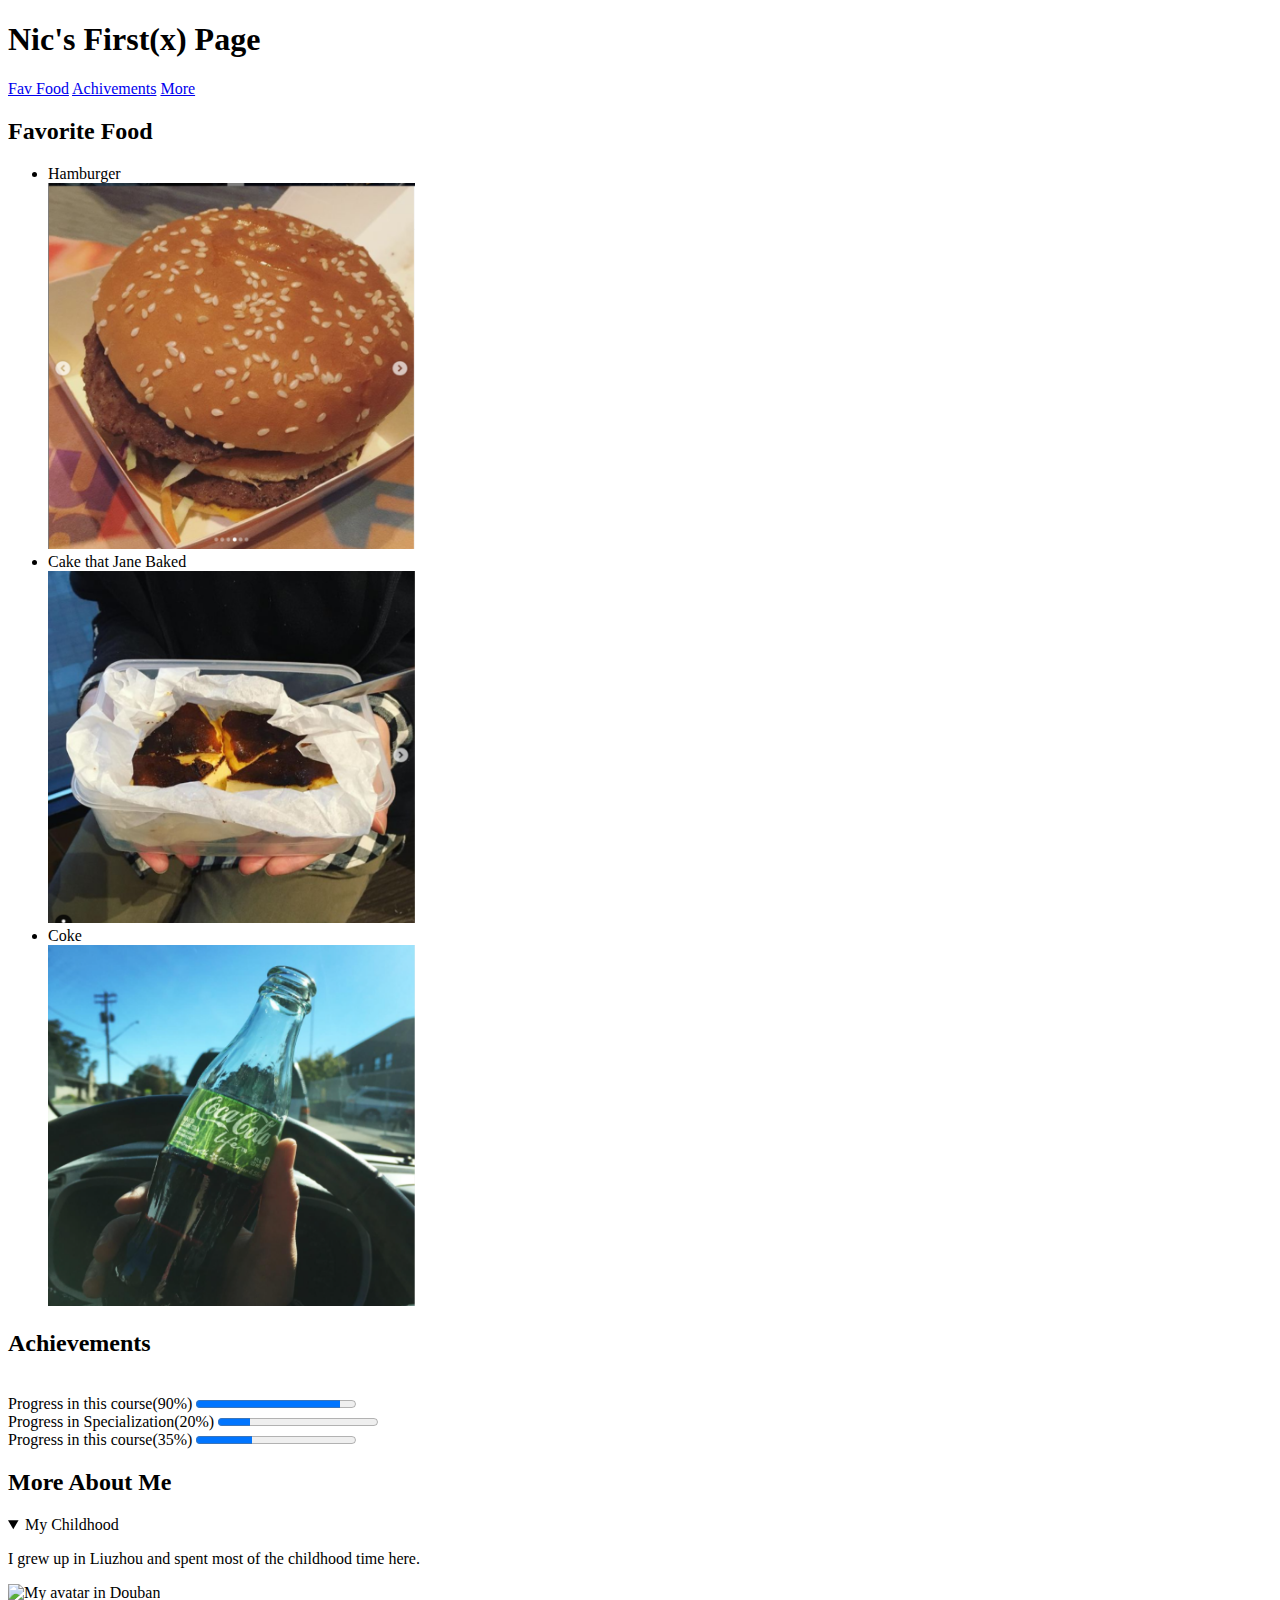
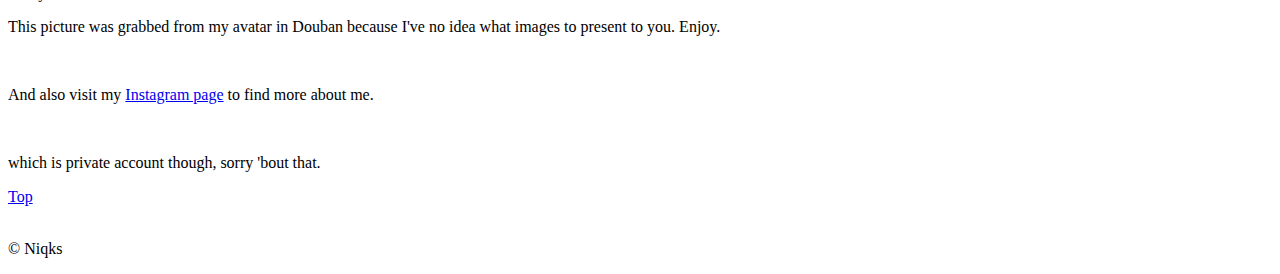
==== Nic-s-page/index.html @ 218268a6 "Add files via upload" ====
<!DOCTYPE html>
<html lang="en">
<head>
	<title>Nic's Page</title>
	<meta charset="utf-8">
	<link rel="icon" type="image/x-icon" href="assets/img/patatoiconv1-01.jpg" />
	<!--<link rel="stylesheet" type="text/css" href="assets/stylesheets/main.css">-->
</head>
<body>
	<header>

		<h1 id="home">Nic's First(x) Page</h1>
		<nav> 
		  <a class="nav" href="#Food">Fav Food</a>
		  <a class="nav" href="#Achievements">Achivements</a>
		  <a class="nav" href="#More">More</a>
		</nav>
	</header>

	<section id="Food">
	  <span><h2>Favorite Food</h2></span>
		<ul>
		  <li>Hamburger</li>
		  <img class="fav" src="assets/img/burger.png" alt="M burger" width="30%" height="30%">
		  <li>Cake that Jane Baked</li>
		  <img class="fav" src="assets/img/Jane-basqueCake.png"width="30%" height="30%">
		  <li>Coke</li>
		  <img class="fav" src="assets/img/coke.png"width="30%" height="30%">
		</ul>
	</section>

	<section id="Achievements">
		<h2><span>Achievements</span></h2>
		<br>
		<label>Progress in this course(90%)</label>
		<progress value="90" max="100"></progress>
		<br>
		<label>Progress in Specialization(20%)</label>
		<progress value="20" max="100"></progress>
		<br>
		<label>Progress in this course(35%)</label>
		<progress value="35" max="100"></progress>
	</section>

	<section id="More">
		<h2>More About Me</h2>
		
		<details open>
			<summary>My Childhood</summary>
			<p>I grew up in Liuzhou and spent most of the childhood time here.</p>
		</details>

		<img src="https://img3.doubanio.com/icon/ul8493120-130.jpg" alt="My avatar in Douban" width="20%" height="20%">
		<p>This picture was grabbed from my avatar in Douban because I've no idea what images to present to you. Enjoy.</p>
		<br>
		<p>And also visit my <a href="https://www.instagram.com/niqks07/" target="_blank">Instagram page</a> to find more about me.</p>
		<br>
		<p id="note">which is private account though, sorry 'bout that.</p>
		<a id="top" href="#home">Top</a>
	</section>
	<br>
	<footer>
		<p>&copy; Niqks</p>
	</footer>
</body>
</html>
---- Nic-s-page/assets/stylesheets/main.css ----
/* http://meyerweb.com/eric/tools/css/reset/ 
   v2.0 | 20110126
   License: none (public domain)
*/

html, body, div, span, applet, object, iframe,
h1, h2, h3, h4, h5, h6, p, blockquote, pre,
a, abbr, acronym, address, big, cite, code,
del, dfn, em, img, ins, kbd, q, s, samp,
small, strike, strong, sub, sup, tt, var,
b, u, i, center,
dl, dt, dd, ol, ul, li,
fieldset, form, label, legend,
table, caption, tbody, tfoot, thead, tr, th, td,
article, aside, canvas, details, embed, 
figure, figcaption, footer, header, hgroup, 
menu, nav, output, ruby, section, summary,
time, mark, audio, video {
	margin: 0;
	padding: 0;
	border: 0;
	font-size: 100%;
	font: inherit;
	vertical-align: baseline;
}
/* HTML5 display-role reset for older browsers */
article, aside, details, figcaption, figure, 
footer, header, hgroup, menu, nav, section {
	display: block;
}
body {
	line-height: 1;
}
ol, ul {
	list-style: none;
}
blockquote, q {
	quotes: none;
}
blockquote:before, blockquote:after,
q:before, q:after {
	content: '';
	content: none;
}
table {
	border-collapse: collapse;
	border-spacing: 0;
}

/*
  ========================================
  Grid
  ========================================
*/

*, /*universal selector*/
*:before,
*:after {
  -webkit-box-sizing: border-box;
     -moz-box-sizing: border-box;
          box-sizing: border-box;
}/*universal pseudo-elements*/

body{
  /*background-color: black;
  color: white;*/
}
header, footer{
  box-sizing: border-box;
  margin-top: 28px;
  text-align: center;
}
#icon{
  border: none;
  display: inline-block;
  width: 20px:
  height: 20px;
}                                                                                             

nav{
  padding-top:20px;
  margin-bottom: 10px;
  display: inline-block;
}
.nav{
  padding: 0 20px;
}

section{
  box-sizing: border-box;
  border-top: 2px black solid;
  width: 60%;
  position: relative;
  left: 20%;
}

h1{
  color: #2db34a;
  font-size: 42px;
}

h2{
  background-color: #2db34a;
  padding: 10px;
  color: white;
  display: inline-block;
  margin-bottom: 6px;
}

details{
  padding: 12px;
}
li{
  text-align: center;
}

footer{
  background-color: #eaeaed;
  padding: 12px;
}
img{
  border: 8px black dashed;
  width: 30%; 
  height: 30%;
}
img.fav{
  position: relative;
  right: -35%;
  margin: 20px 0px;
}
#note{
  color: gray;
  font-size: small;
}
#Achievements{
  margin-bottom: 32px;
}

label{
  display: inline-block;
  padding:8px 0;
}
#top{
  display: inline-block;
  position: relative;
  left: 100%;
}
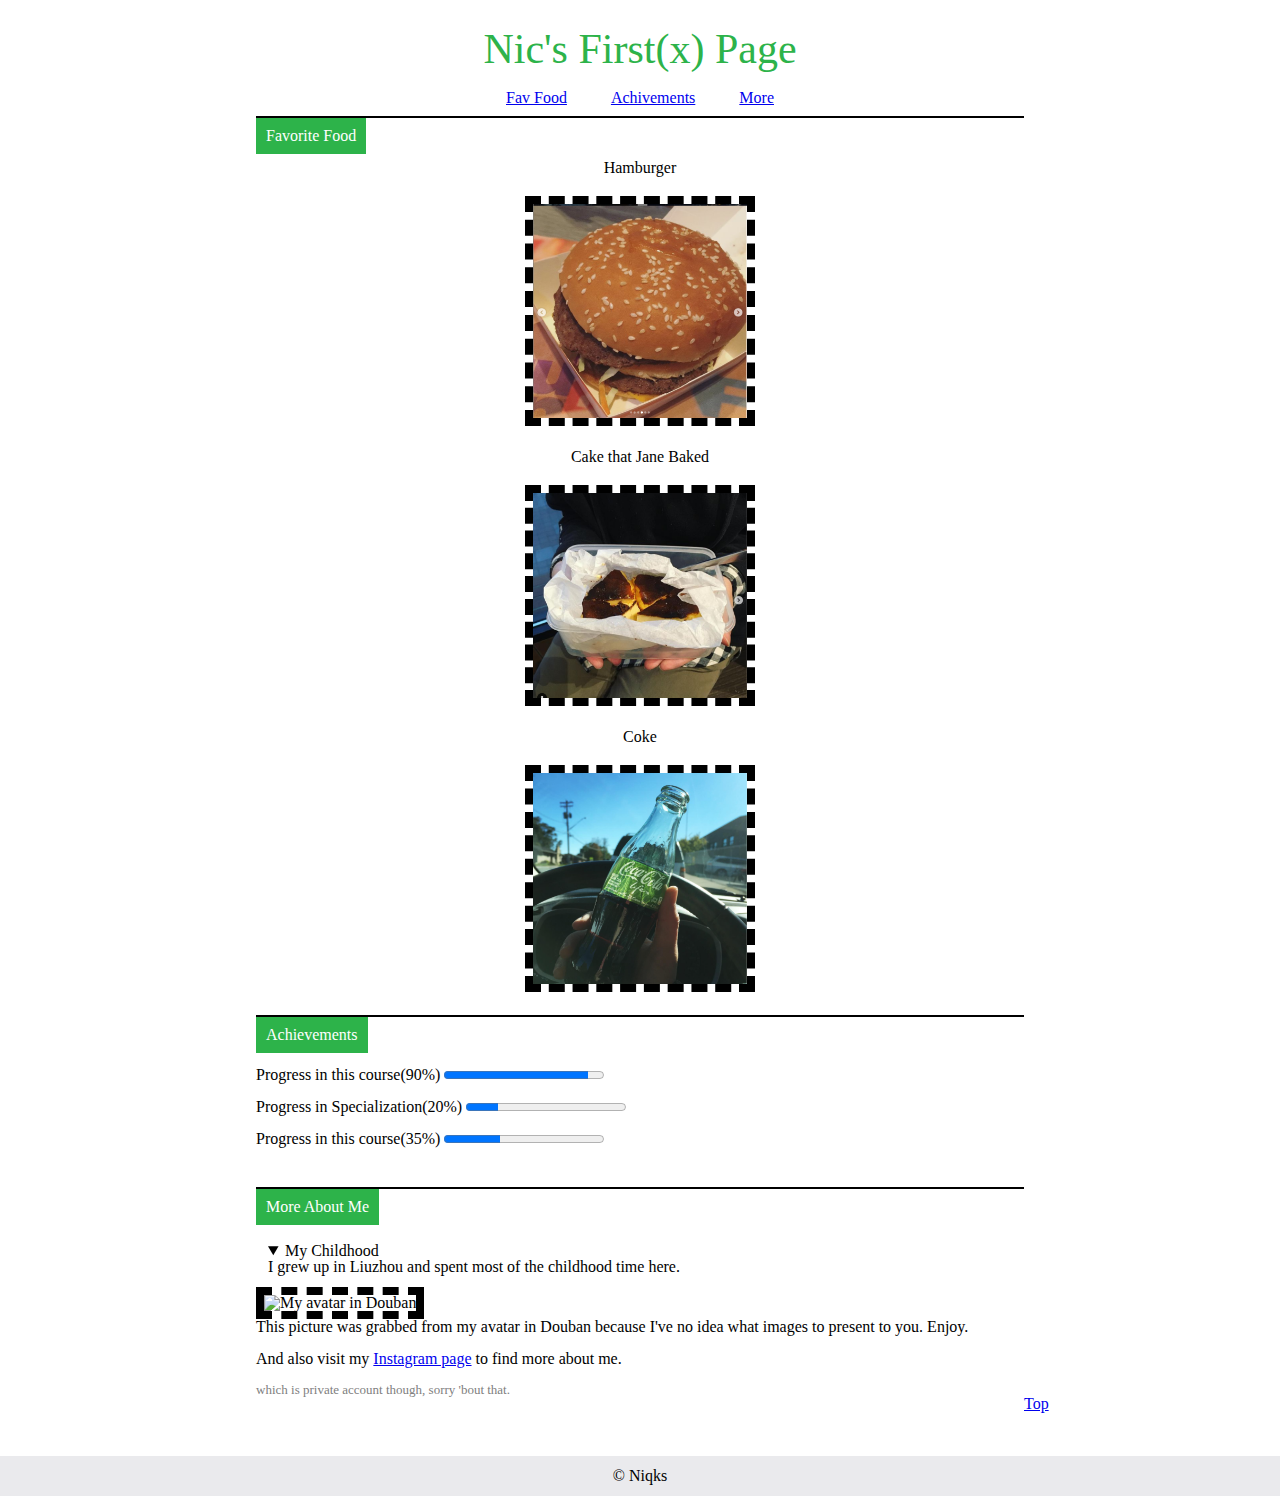
==== commit 8e455074: "Update index.html" ====
--- a/Nic-s-page/index.html
+++ b/Nic-s-page/index.html
@@ -4,7 +4,7 @@
 	<title>Nic's Page</title>
 	<meta charset="utf-8">
 	<link rel="icon" type="image/x-icon" href="assets/img/patatoiconv1-01.jpg" />
-	<!--<link rel="stylesheet" type="text/css" href="assets/stylesheets/main.css">-->
+	<link rel="stylesheet" type="text/css" href="assets/stylesheets/main.css">
 </head>
 <body>
 	<header>
@@ -63,4 +63,4 @@
 		<p>&copy; Niqks</p>
 	</footer>
 </body>
-</html>+</html>
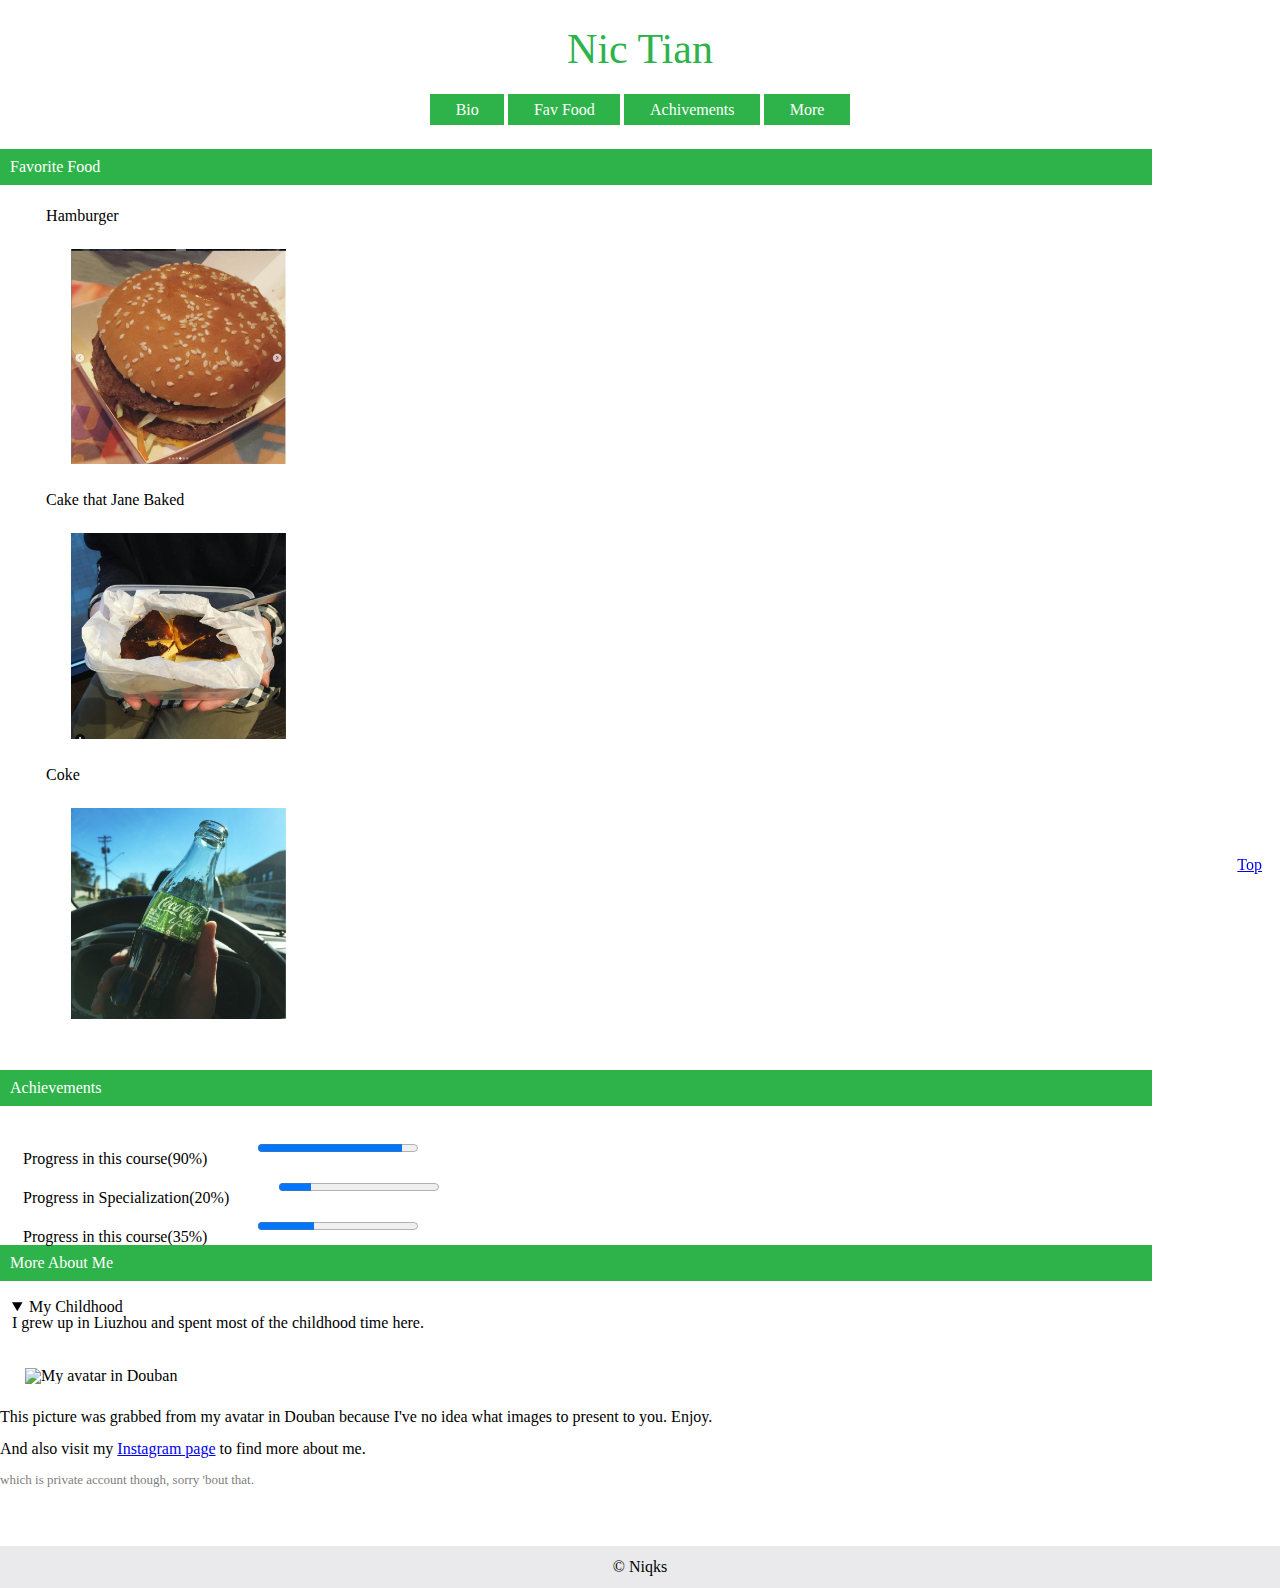
==== commit 4209164b: "Add files via upload" ====
--- a/Nic-s-page/index.html
+++ b/Nic-s-page/index.html
@@ -1,7 +1,7 @@
 <!DOCTYPE html>
 <html lang="en">
 <head>
-	<title>Nic's Page</title>
+	<title>Nic Tian</title>
 	<meta charset="utf-8">
 	<link rel="icon" type="image/x-icon" href="assets/img/patatoiconv1-01.jpg" />
 	<link rel="stylesheet" type="text/css" href="assets/stylesheets/main.css">
@@ -9,16 +9,18 @@
 <body>
 	<header>
 
-		<h1 id="home">Nic's First(x) Page</h1>
+		<h1 id="home">Nic Tian</h1>
 		<nav> 
-		  <a class="nav" href="#Food">Fav Food</a>
-		  <a class="nav" href="#Achievements">Achivements</a>
-		  <a class="nav" href="#More">More</a>
+		  <a class="nav" href="bio.html">Bio</a>
+		  <a class="nav" href="favFood.html">Fav Food</a>
+		  <a class="nav" href="achievements.html">Achivements</a>
+		  <a class="nav" href="more.html">More</a>
 		</nav>
 	</header>
 
 	<section id="Food">
-	  <span><h2>Favorite Food</h2></span>
+	  <h2>Favorite Food</h2>
+	  	<div class="group">
 		<ul>
 		  <li>Hamburger</li>
 		  <img class="fav" src="assets/img/burger.png" alt="M burger" width="30%" height="30%">
@@ -27,6 +29,7 @@
 		  <li>Coke</li>
 		  <img class="fav" src="assets/img/coke.png"width="30%" height="30%">
 		</ul>
+		</div>
 	</section>
 
 	<section id="Achievements">
@@ -50,17 +53,19 @@
 			<p>I grew up in Liuzhou and spent most of the childhood time here.</p>
 		</details>
 
-		<img src="https://img3.doubanio.com/icon/ul8493120-130.jpg" alt="My avatar in Douban" width="20%" height="20%">
+		<img src="https://img3.doubanio.com/icon/ul8493120-130.jpg" alt="My avatar in Douban" width="10%" height="10%">
 		<p>This picture was grabbed from my avatar in Douban because I've no idea what images to present to you. Enjoy.</p>
 		<br>
 		<p>And also visit my <a href="https://www.instagram.com/niqks07/" target="_blank">Instagram page</a> to find more about me.</p>
 		<br>
 		<p id="note">which is private account though, sorry 'bout that.</p>
-		<a id="top" href="#home">Top</a>
+		<br>
 	</section>
+
 	<br>
+	<a id="top" href="#home">Top</a>
 	<footer>
 		<p>&copy; Niqks</p>
 	</footer>
 </body>
-</html>
+</html>--- a/Nic-s-page/assets/stylesheets/main.css
+++ b/Nic-s-page/assets/stylesheets/main.css
@@ -62,36 +62,38 @@
 }/*universal pseudo-elements*/
 
 body{
-  /*background-color: black;
-  color: white;*/
+  width: 100%
 }
 header, footer{
-  box-sizing: border-box;
   margin-top: 28px;
   text-align: center;
 }
-#icon{
-  border: none;
-  display: inline-block;
-  width: 20px:
-  height: 20px;
-}                                                                                             
+                                                                                   
 
 nav{
-  padding-top:20px;
-  margin-bottom: 10px;
-  display: inline-block;
+  margin: 24px 0px;
 }
-.nav{
-  padding: 0 20px;
+nav a{
+    text-decoration: none;
+    color: white;
+    display: inline-block;
+    background: #2db34a;
+    padding: .6% 2%;
+    transition: background-color .5s;
+}
+
+nav a:hover{
+  background-color: blue;
 }
 
 section{
-  box-sizing: border-box;
-  border-top: 2px black solid;
-  width: 60%;
-  position: relative;
-  left: 20%;
+/*  border-top: 2px black solid;*/
+  width: 90%;
+}
+
+.group{
+  margin: 2% 4%;
+
 }
 
 h1{
@@ -103,45 +105,42 @@
   background-color: #2db34a;
   padding: 10px;
   color: white;
-  display: inline-block;
   margin-bottom: 6px;
 }
 
 details{
   padding: 12px;
 }
-li{
-  text-align: center;
+
+progress, label{
+  margin: 1% 2%;
 }
 
 footer{
   background-color: #eaeaed;
-  padding: 12px;
 }
 img{
-  border: 8px black dashed;
-  width: 30%; 
-  height: 30%;
+  display: inline-block;
+  padding: 25px;
+  width: 25%; 
+  height: 25%;
+
 }
-img.fav{
-  position: relative;
-  right: -35%;
-  margin: 20px 0px;
-}
+
 #note{
   color: gray;
   font-size: small;
 }
-#Achievements{
-  margin-bottom: 32px;
+
+
+#top{
+ position: fixed;
+ right: 18px;
+ bottom: 3%;
 }
 
-label{
-  display: inline-block;
-  padding:8px 0;
+footer{
+  padding: 1%;
+  position: relative;
+  bottom: -10%;
 }
-#top{
-  display: inline-block;
-  position: relative;
-  left: 100%;
-}